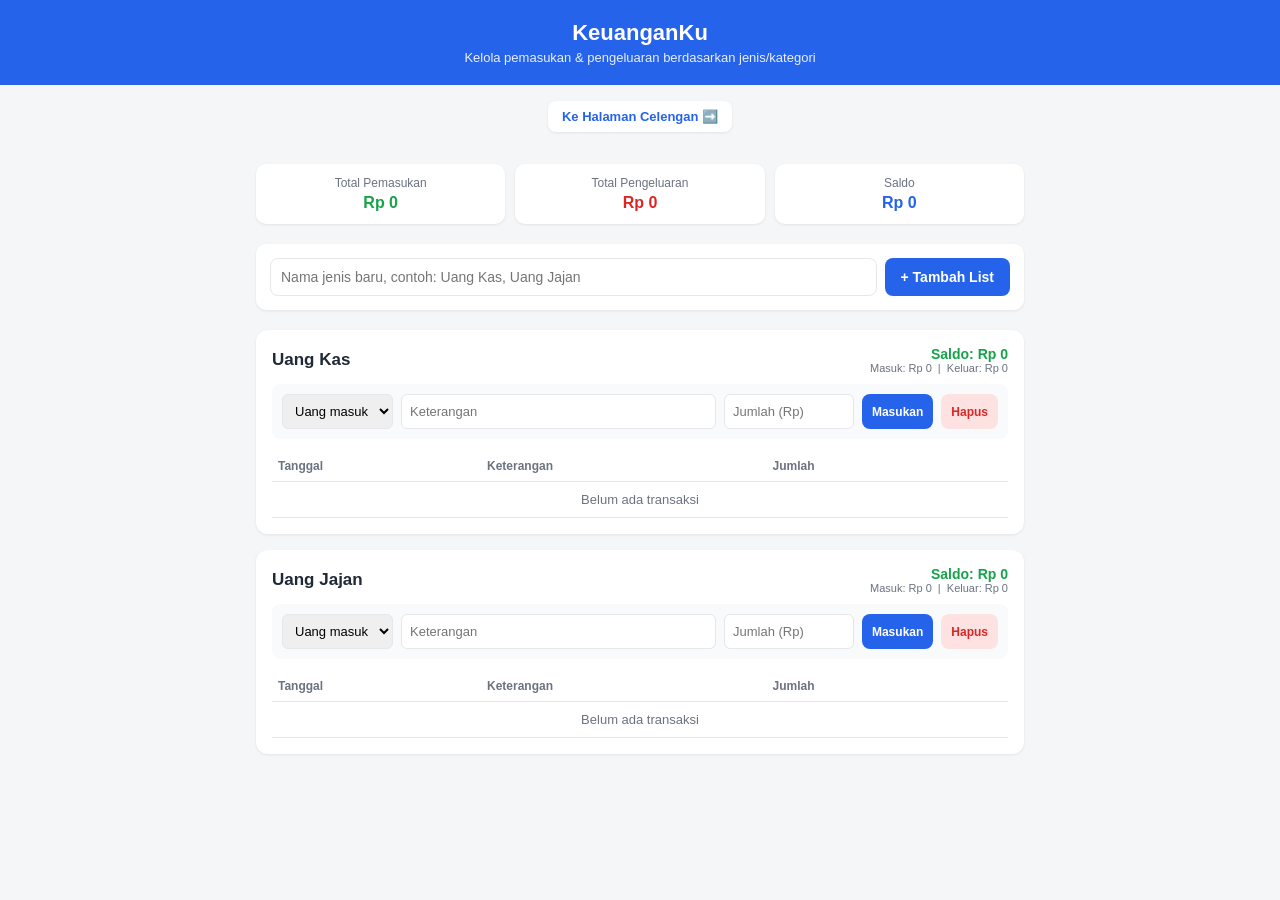
==== index.html @ ebb7a504 "Add files via upload" ====
<!DOCTYPE html>
<html lang="id">
<head>
  <meta charset="UTF-8">
  <meta name="viewport" content="width=device-width, initial-scale=1.0">
  <title>Aplikasi Pencatatan Keuangan</title>
  <link rel="stylesheet" href="style.css">
</head>
<body>
  
  <header>
    <h1>KeuanganKu</h1>
    <p>Kelola pemasukan &amp; pengeluaran berdasarkan jenis/kategori</p>
  </header>
  
  <div class="nav-bar" style="text-align: center;">
    <a href="celengan.html" class="nav-link">Ke Halaman Celengan ➡️</a>
  </div>
  
<div class="container">
  
  <div class="summary">
    <div class="box">
      <div class="label">Total Pemasukan</div>
      <div class="value green" id="totalMasuk">Rp 0</div>
    </div>
    <div class="box">
      <div class="label">Total Pengeluaran</div>
      <div class="value red" id="totalKeluar">Rp 0</div>
    </div>
    <div class="box">
      <div class="label">Saldo</div>
      <div class="value blue" id="totalSaldo">Rp 0</div>
    </div>
  </div>
  
  <div class="add-category">
    <input type="text" id="newCategoryName" placeholder="Nama jenis baru, contoh: Uang Kas, Uang Jajan">
    <button class="btn-primary" onclick="tambahKategori()">+ Tambah List</button>
  </div>
  
  <div id="categoryList"></div>
  
</div>

<script src="script.js"></script>
</body>
</html>
---- style.css ----
:root {
  --bg: #f4f6f8;
  --card: #ffffff;
  --primary: #2563eb;
  --primary-dark: #1d4ed8;
  --green: #16a34a;
  --red: #dc2626;
  --text: #1f2937;
  --muted: #6b7280;
  --border: #e5e7eb;
}

* { box-sizing: border-box; }

body {
  margin: 0;
  font-family: 'Segoe UI', Arial, sans-serif;
  background: var(--bg);
  color: var(--text);
  padding-bottom: 60px;
}

header {
  background: var(--primary);
  color: white;
  padding: 20px 16px;
  text-align: center;
}
header h1 { margin: 0; font-size: 22px; }
header p { margin: 4px 0 0; font-size: 13px; opacity: 0.9; }

.container {
  max-width: 800px;
  margin: 0 auto;
  padding: 16px;
}

/* Ringkasan total */
.summary {
  display: grid;
  grid-template-columns: repeat(3, 1fr);
  gap: 10px;
  margin-bottom: 20px;
}
.summary .box {
  background: var(--card);
  border-radius: 10px;
  padding: 12px;
  text-align: center;
  box-shadow: 0 1px 3px rgba(0,0,0,0.08);
}
.summary .box .label { font-size: 12px; color: var(--muted); }
.summary .box .value { font-size: 16px; font-weight: 700; margin-top: 4px; }
.value.green { color: var(--green); }
.value.red { color: var(--red); }
.value.blue { color: var(--primary); }

/* Form tambah kategori */
.add-category {
  background: var(--card);
  border-radius: 10px;
  padding: 14px;
  display: flex;
  gap: 8px;
  margin-bottom: 20px;
  box-shadow: 0 1px 3px rgba(0,0,0,0.08);
}
.add-category input {
  flex: 1;
  padding: 10px;
  border: 1px solid var(--border);
  border-radius: 8px;
  font-size: 14px;
}

button {
  cursor: pointer;
  border: none;
  border-radius: 8px;
  padding: 10px 16px;
  font-size: 14px;
  font-weight: 600;
}

button:hover{
    transform: scale(1.05);     
}

.nav-bar {
  margin: 16px;
  text-align: center;
}

.nav-link {
  display: inline-block;
  background: var(--card);
  color: var(--primary);
  text-decoration: none;
  font-weight: 600;
  font-size: 13px;
  padding: 8px 14px;
  border-radius: 8px;
  box-shadow: 0 1px 3px rgba(0,0,0,0.08);
}

nav:hover {
  background: #eff6ff;
}

@keyframes fadein {
  from { opacity: 0; transform: translateY(20px);}
  to { opacity: 1; transform: translateY(0);}
}

.btn-primary { background: var(--primary); color: white; }
.btn-primary:hover { background: var(--primary-dark); }
.btn-danger { background: #fee2e2; color: var(--red); }
.btn-small { padding: 6px 10px; font-size: 12px; }

/* Kartu tiap kategori */
.category-card {
  background: var(--card);
  border-radius: 12px;
  padding: 16px;
  margin-bottom: 16px;
  box-shadow: 0 1px 3px rgba(0,0,0,0.08);
}
.category-card .cat-header {
  display: flex;
  justify-content: space-between;
  align-items: center;
  margin-bottom: 10px;
}
.category-card .cat-header h2 {
  font-size: 17px;
  margin: 0;
}
.cat-total {
  font-size: 14px;
  font-weight: 700;
}

/* Form transaksi */
.txn-form {
  display: flex;
  flex-wrap: wrap;
  gap: 8px;
  margin-bottom: 12px;
  background: #f9fafb;
  padding: 10px;
  border-radius: 8px;
}
.txn-form select,
.txn-form input {
  padding: 8px;
  border: 1px solid var(--border);
  border-radius: 6px;
  font-size: 13px;
}
.txn-form input[type="text"] { flex: 1; min-width: 100px; }
.txn-form input[type="number"] { width: 130px; }

/* Tabel transaksi */
table {
  width: 100%;
  border-collapse: collapse;
  font-size: 13px;
}
th, td {
  text-align: left;
  padding: 8px 6px;
  border-bottom: 1px solid var(--border);
}
th { color: var(--muted); font-weight: 600; font-size: 12px; }
.amount-in { color: var(--green); font-weight: 600; }
.amount-out { color: var(--red); font-weight: 600; }
.empty-msg { color: var(--muted); font-size: 13px; text-align: center; padding: 10px 0; }
.del-txn { background: none; color: var(--muted); padding: 2px 6px; font-size: 14px; }
.del-txn:hover { color: var(--red); }
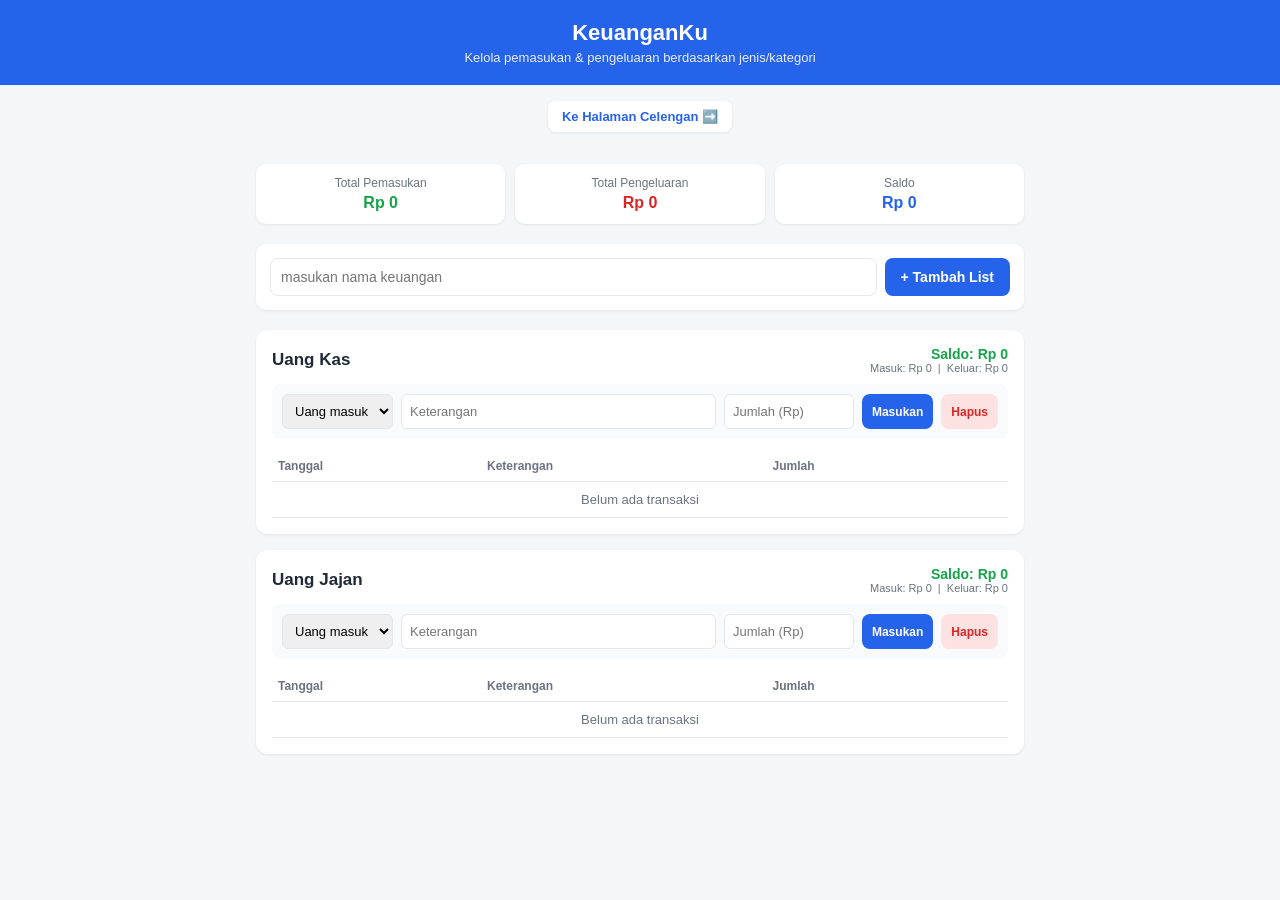
==== commit abf4d04b: "index.html" ====
--- a/index.html
+++ b/index.html
@@ -35,7 +35,7 @@
   </div>
   
   <div class="add-category">
-    <input type="text" id="newCategoryName" placeholder="Nama jenis baru, contoh: Uang Kas, Uang Jajan">
+    <input type="text" id="newCategoryName" placeholder="masukan nama keuangan">
     <button class="btn-primary" onclick="tambahKategori()">+ Tambah List</button>
   </div>
   
